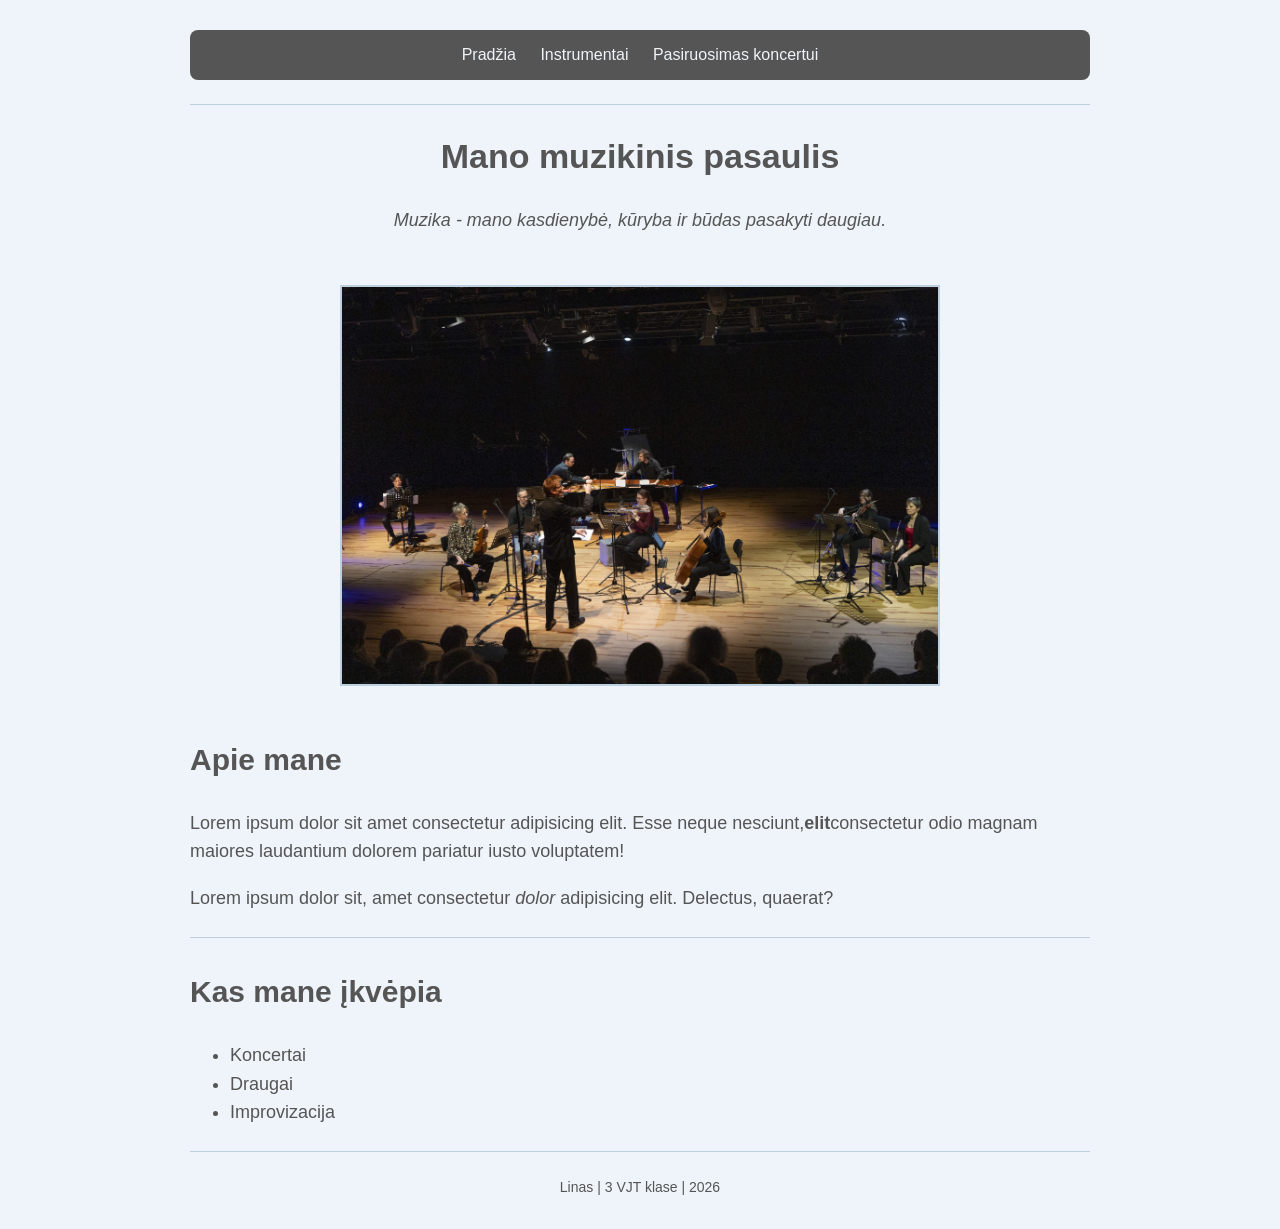
==== index.html @ 8365bc13 "Add files via upload" ====
<!DOCTYPE html>
<html lang="lt">
<head>
    <meta charset="UTF-8">
    <meta name="viewport" content="width=device-width, initial-scale=1.0">
    <link rel="stylesheet" href="style.css">
    <title>Mano muzikos puslapis</title>
</head>
<body>
   <nav>
    <a href="index.html">Pradžia</a>
    <a href="instrumentai.html">Instrumentai</a>
    <a href="pasiruosimas.html">Pasiruosimas koncertui</a>
   </nav> 
   <hr>
   <main>
        <h1>Mano muzikinis pasaulis</h1>
        <p class="intro">Muzika - mano kasdienybė, kūryba ir būdas pasakyti daugiau.</p>
        <img class="large"src="img/image.jpg" alt="Scena">

        <h2>Apie mane</h2>
        <p>Lorem ipsum dolor sit amet consectetur adipisicing elit. Esse neque nesciunt,<strong>elit</strong>consectetur odio magnam maiores laudantium dolorem pariatur iusto voluptatem!</p>
        <p>Lorem ipsum dolor sit, amet consectetur <em>dolor</em> adipisicing elit. Delectus, quaerat?</p>
        <hr>
        <h2>Kas mane įkvėpia</h2>
        <ul>
            <li>Koncertai</li>
            <li>Draugai</li>
            <li>Improvizacija</li>
        </ul>
   </main>
   <footer>
    <hr>
    <p>Linas | 3 VJT klase | 2026</p>
   </footer>
</body>
</html>
---- style.css ----
body {
    background-color: #eef4f9;
    color: #555;
    font-family: Arial, sans-serif;
    max-width: 900px; 
    margin: 30px auto;
    padding: 0 20px;
    line-height: 1.6;
    
}

h1 {
    text-align: center;
    font-size: 34px;
    color:#555;
}

h2 {
    color: #555;
    font-size: 30px;
    margin-top: 30px;
}

p, ul, ol {
    font-size: 18px;
}

.intro {
    text-align: center;
    font-style: italic;
}

img {
    width: 300px;
    max-width: 100%;
    border: 2px solid #bdd0df;
    box-sizing: border-box;
}

.large {
    width: 600px;
    display: block;
    margin: 50px auto;
}

nav {
    background-color: #555;
    padding: 12px;
    text-align: center;
    border-radius: 8px;
}
nav a {
    display: inline;
    color: #eef4f9;
    margin: 4px 10px;
}

a {
    color: #555;
    text-decoration: none;
}

a:hover {
    background: white;
    color: #555;
}

mark {
    background: #555;
}

hr {
    border: 0;
    border-top: 1px solid #bdd0df;
    margin: 24px 0;
}

footer p {
    font-size: 14px;
}

footer {
    text-align: center;
}
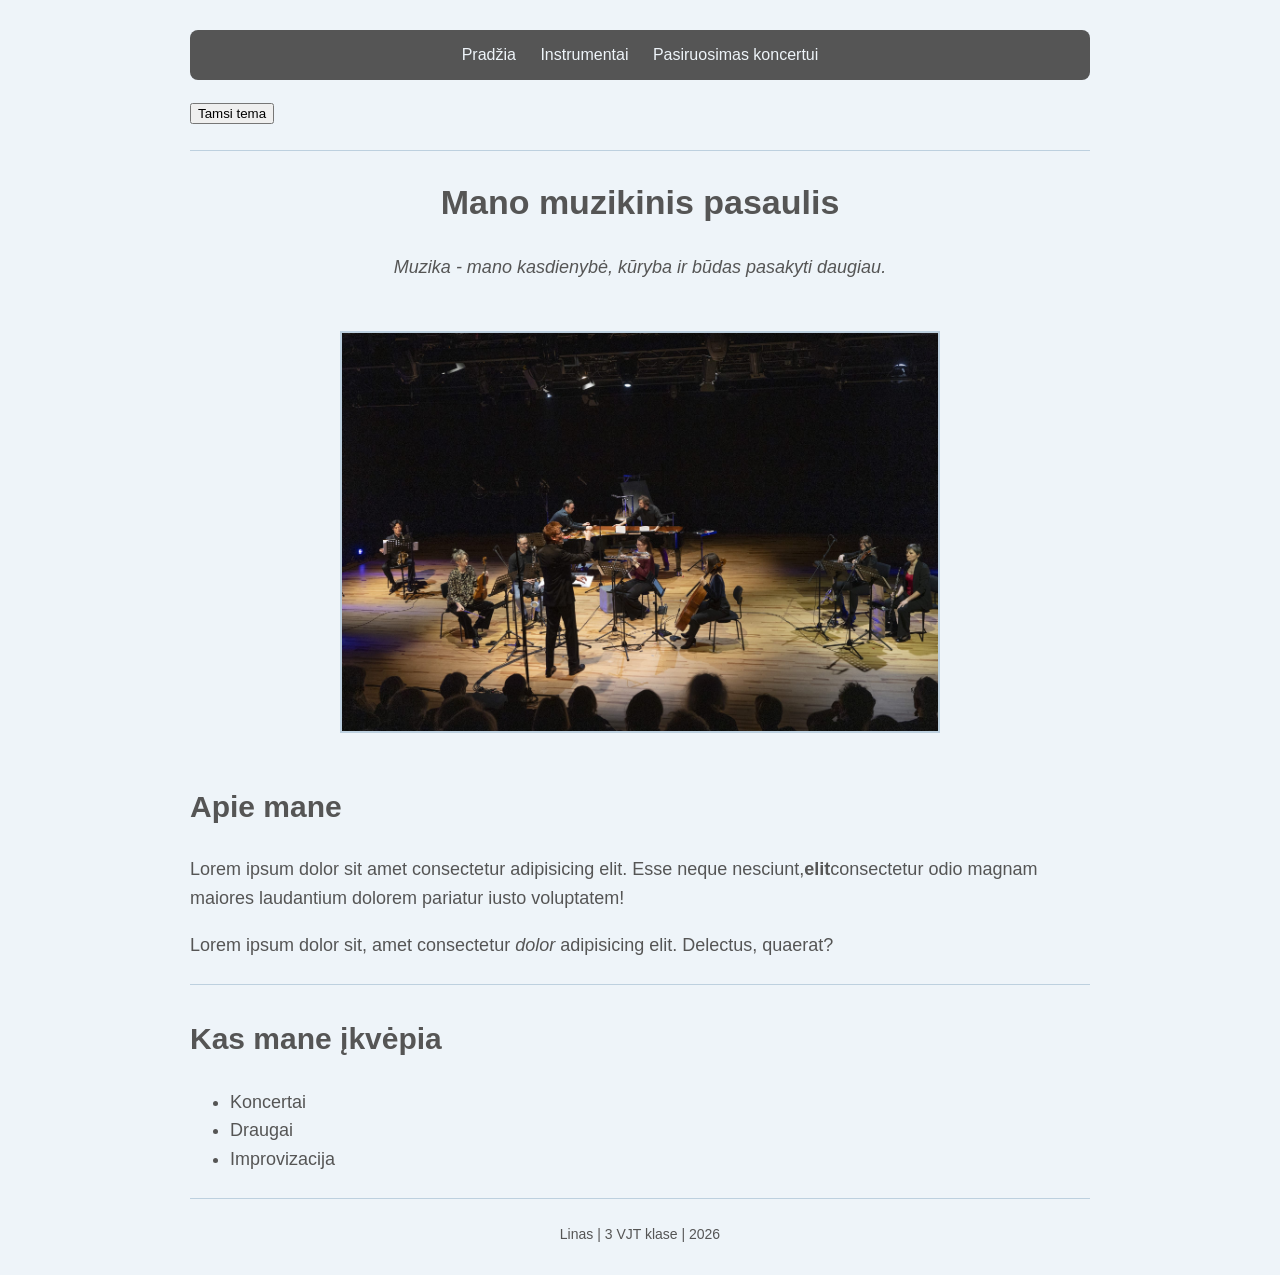
==== commit 120a4d4f: "Add files via upload" ====
--- a/index.html
+++ b/index.html
@@ -5,6 +5,7 @@
     <meta name="viewport" content="width=device-width, initial-scale=1.0">
     <link rel="stylesheet" href="style.css">
     <title>Mano muzikos puslapis</title>
+    <script src="script.js" defer></script>
 </head>
 <body>
    <nav>
@@ -12,6 +13,7 @@
     <a href="instrumentai.html">Instrumentai</a>
     <a href="pasiruosimas.html">Pasiruosimas koncertui</a>
    </nav> 
+    <p><button id="changeTheme" class="togl-button" type="button" aria-pressed="false" >Tamsi tema</button></p>
    <hr>
    <main>
         <h1>Mano muzikinis pasaulis</h1>
